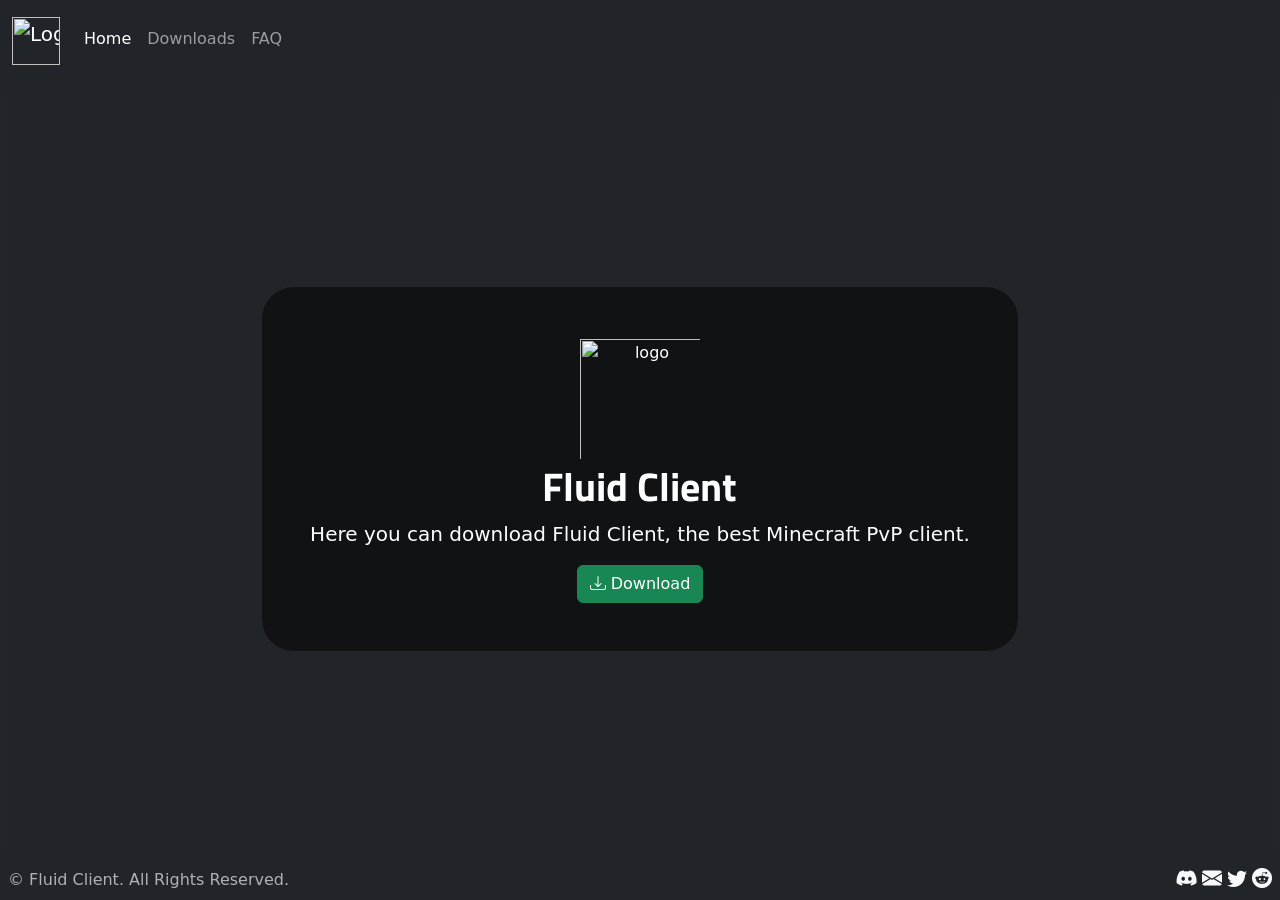
==== fluid/index.html @ 143897d3 "Create index.html" ====
<html lang="en">
<head>
<meta charset="UTF-8" />
<meta http-equiv="X-UA-Compatible" content="IE=edge" />
<meta name="description" content="Enhance your gameplay with Fluid Client" />
<meta name="keywords" content="Minecraft, Fluid Client, client" />
<meta name="author" content="Fluid Client " />
<meta name="viewport" content="width=device-width, initial-scale=1.0" />
<link rel="apple-touch-icon" sizes="180x180" href="assets/favicon/apple-touch-icon.png" />
<link rel="icon" type="image/png" sizes="32x32" href="assets/favicon/favicon-32x32.png" />
<link rel="icon" type="image/png" sizes="16x16" href="assets/favicon/favicon-16x16.png" />
<link rel="manifest" href="assets/favicon/site.webmanifest" />
<link rel="shortcut icon" href="assets/favicon/favicon.ico" />
<meta name="msapplication-TileColor" content="#da532c" />
<meta name="msapplication-config" content="assets/favicon/browserconfig.xml" />
<meta name="theme-color" content="#ffffff" />
<title>Fluid Client | Home</title>
<link href="https://cdn.jsdelivr.net/npm/bootstrap@5.3.0-alpha3/dist/css/bootstrap.min.css" rel="stylesheet" integrity="sha384-KK94CHFLLe+nY2dmCWGMq91rCGa5gtU4mk92HdvYe+M/SXH301p5ILy+dN9+nJOZ" crossorigin="anonymous" />
<link rel="stylesheet" href="https://cdn.jsdelivr.net/npm/bootstrap-icons@1.8.1/font/bootstrap-icons.css" />
<link rel="preconnect" href="https://fonts.googleapis.com" />
<link rel="preconnect" href="https://fonts.gstatic.com" crossorigin />
<link href="https://fonts.googleapis.com/css2?family=Titillium+Web&display=swap" rel="stylesheet" />
</head>
<body class="bg-dark text-white h-100 d-flex flex-column min-vh-100" data-bs-theme="dark">
<div class="navbar navbar-dark navbar-expand-lg">
<div class="container-fluid">
<a class="navbar-brand" href="/">
<img src="./assets/img/fluid.png" alt="Logo" width="48" height="48" class="d-inline-block mt-1" />
</a>
<button class="navbar-toggler" type="button" data-bs-toggle="collapse" data-bs-target="#navbarNavAltMarkup" aria-controls="navbarNavAltMarkup" aria-expanded="false" aria-label="Toggle navigation">
<span class="navbar-toggler-icon"></span>
</button>
<div class="collapse navbar-collapse" id="navbarNavAltMarkup">
<div class="navbar-nav">
<a class="nav-link active" aria-current="page" href="/">Home</a>
<a class="nav-link" href="/download">Downloads</a>
<a class="nav-link" href="/faq">FAQ</a>
</div>
</div>
</div>
</div>
<div class="container-fluid d-flex justify-content-center align-items-center h-100 main" style="
        background-image: url(./assets/img/minecraft-background-shaders1.webp);
        background-repeat: no-repeat;
        background-size: cover;
        background-position: center;
        backdrop-filter: blur(5px);
        border-radius: 5px;
      ">
<div class="text-center p-5 rounded-5" style="background: rgb(0, 0, 0, 0.5);">
<img src="./assets/img/fluid.png" class="p-1" height="128" width="128" alt="logo" />
<h1 style="font-family: 'Titillium Web', sans-serif">
<strong>Fluid Client</strong>
</h1>
<p class="lead">Here you can download Fluid Client, the best Minecraft PvP client.</p>
<a class="btn btn-success" role="button" type="button" data-bs-toggle="tooltip" data-bs-placement="top" href="/download"><i class="bi bi-download"></i> Download</a>
</div>
</div>
<footer class="footer mt-auto p-2 d-flex flex-row justify-content-between">
<div>
<p class="text-muted m-0">©️ Fluid Client. All Rights Reserved.</p>
</div>
<div>
<a href="https://discord.gg/S83DznqRxJ"><i class="bi bi-discord text-light lead"></i></a>
<a href="/cdn-cgi/l/email-protection#b9dad6d7cdd8dacdf9dfd5ccd0ddd7dccdced6cbd297dec8"><i class="bi bi-envelope-fill text-light lead"></i></a>
<a href="https://twitter.com/fluidclient"><i class="bi bi-twitter text-light lead"></i></a>
<a href="https://www.reddit.com/r/fluidnetwork/"><i class="bi bi-reddit text-light lead"></i></a>
</div>
</footer>
<script data-cfasync="false" src="/cdn-cgi/scripts/5c5dd728/cloudflare-static/email-decode.min.js"></script><script src="https://cdn.jsdelivr.net/npm/bootstrap@5.3.0-alpha3/dist/js/bootstrap.bundle.min.js" integrity="sha384-ENjdO4Dr2bkBIFxQpeoTz1HIcje39Wm4jDKdf19U8gI4ddQ3GYNS7NTKfAdVQSZe" crossorigin="anonymous"></script>
<script>
        var tooltipTriggerList = [].slice.call(
            document.querySelectorAll('[data-bs-toggle="tooltip"]')
        );
        var tooltipList = tooltipTriggerList.map(function (tooltipTriggerEl) {
            return new bootstrap.Tooltip(tooltipTriggerEl);
        });
    </script>
</body>
</html>
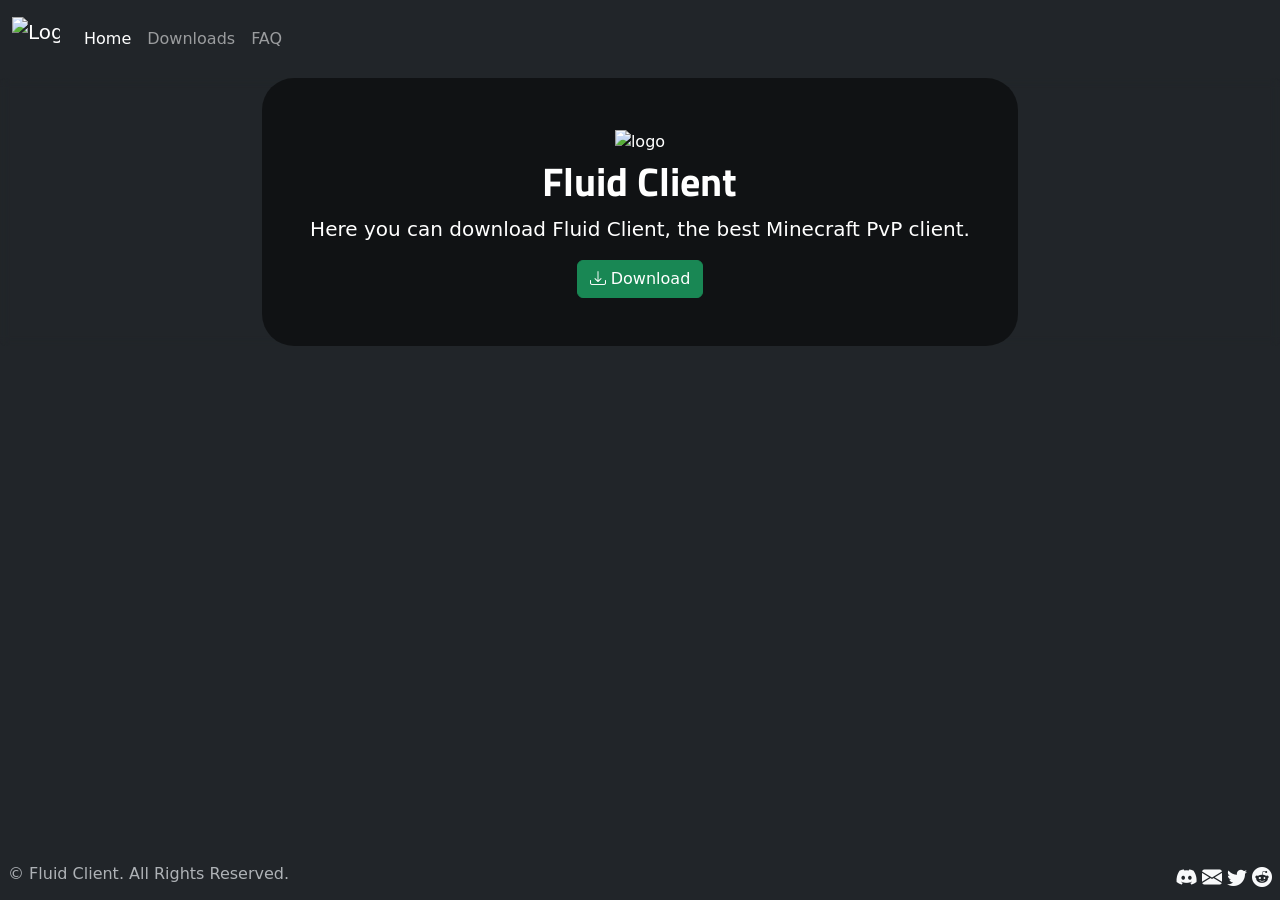
==== commit 5c3c033f: "Update index.html" ====
--- a/fluid/index.html
+++ b/fluid/index.html
@@ -1,3 +1,4 @@
+<!DOCTYPE html>
 <html lang="en">
 <head>
 <meta charset="UTF-8" />
@@ -6,13 +7,8 @@
 <meta name="keywords" content="Minecraft, Fluid Client, client" />
 <meta name="author" content="Fluid Client " />
 <meta name="viewport" content="width=device-width, initial-scale=1.0" />
-<link rel="apple-touch-icon" sizes="180x180" href="assets/favicon/apple-touch-icon.png" />
-<link rel="icon" type="image/png" sizes="32x32" href="assets/favicon/favicon-32x32.png" />
-<link rel="icon" type="image/png" sizes="16x16" href="assets/favicon/favicon-16x16.png" />
-<link rel="manifest" href="assets/favicon/site.webmanifest" />
 <link rel="shortcut icon" href="assets/favicon/favicon.ico" />
 <meta name="msapplication-TileColor" content="#da532c" />
-<meta name="msapplication-config" content="assets/favicon/browserconfig.xml" />
 <meta name="theme-color" content="#ffffff" />
 <title>Fluid Client | Home</title>
 <link href="https://cdn.jsdelivr.net/npm/bootstrap@5.3.0-alpha3/dist/css/bootstrap.min.css" rel="stylesheet" integrity="sha384-KK94CHFLLe+nY2dmCWGMq91rCGa5gtU4mk92HdvYe+M/SXH301p5ILy+dN9+nJOZ" crossorigin="anonymous" />
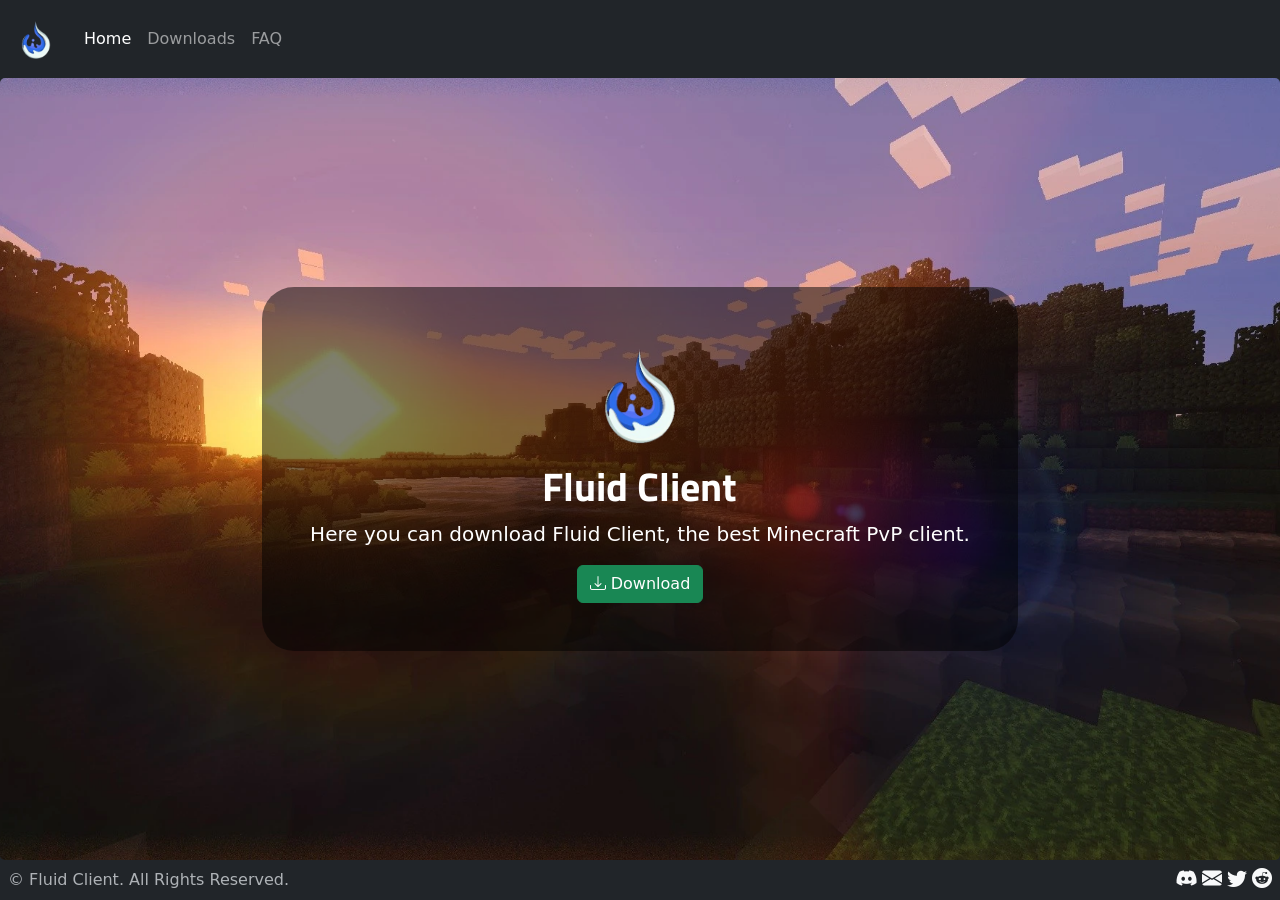
==== commit 33d6bd75: "Update index.html" ====
--- a/fluid/index.html
+++ b/fluid/index.html
@@ -1,4 +1,3 @@
-<!DOCTYPE html>
 <html lang="en">
 <head>
 <meta charset="UTF-8" />
@@ -7,8 +6,13 @@
 <meta name="keywords" content="Minecraft, Fluid Client, client" />
 <meta name="author" content="Fluid Client " />
 <meta name="viewport" content="width=device-width, initial-scale=1.0" />
+<link rel="apple-touch-icon" sizes="180x180" href="assets/favicon/apple-touch-icon.png" />
+<link rel="icon" type="image/png" sizes="32x32" href="assets/favicon/favicon-32x32.png" />
+<link rel="icon" type="image/png" sizes="16x16" href="assets/favicon/favicon-16x16.png" />
+<link rel="manifest" href="assets/favicon/site.webmanifest" />
 <link rel="shortcut icon" href="assets/favicon/favicon.ico" />
 <meta name="msapplication-TileColor" content="#da532c" />
+<meta name="msapplication-config" content="assets/favicon/browserconfig.xml" />
 <meta name="theme-color" content="#ffffff" />
 <title>Fluid Client | Home</title>
 <link href="https://cdn.jsdelivr.net/npm/bootstrap@5.3.0-alpha3/dist/css/bootstrap.min.css" rel="stylesheet" integrity="sha384-KK94CHFLLe+nY2dmCWGMq91rCGa5gtU4mk92HdvYe+M/SXH301p5ILy+dN9+nJOZ" crossorigin="anonymous" />
